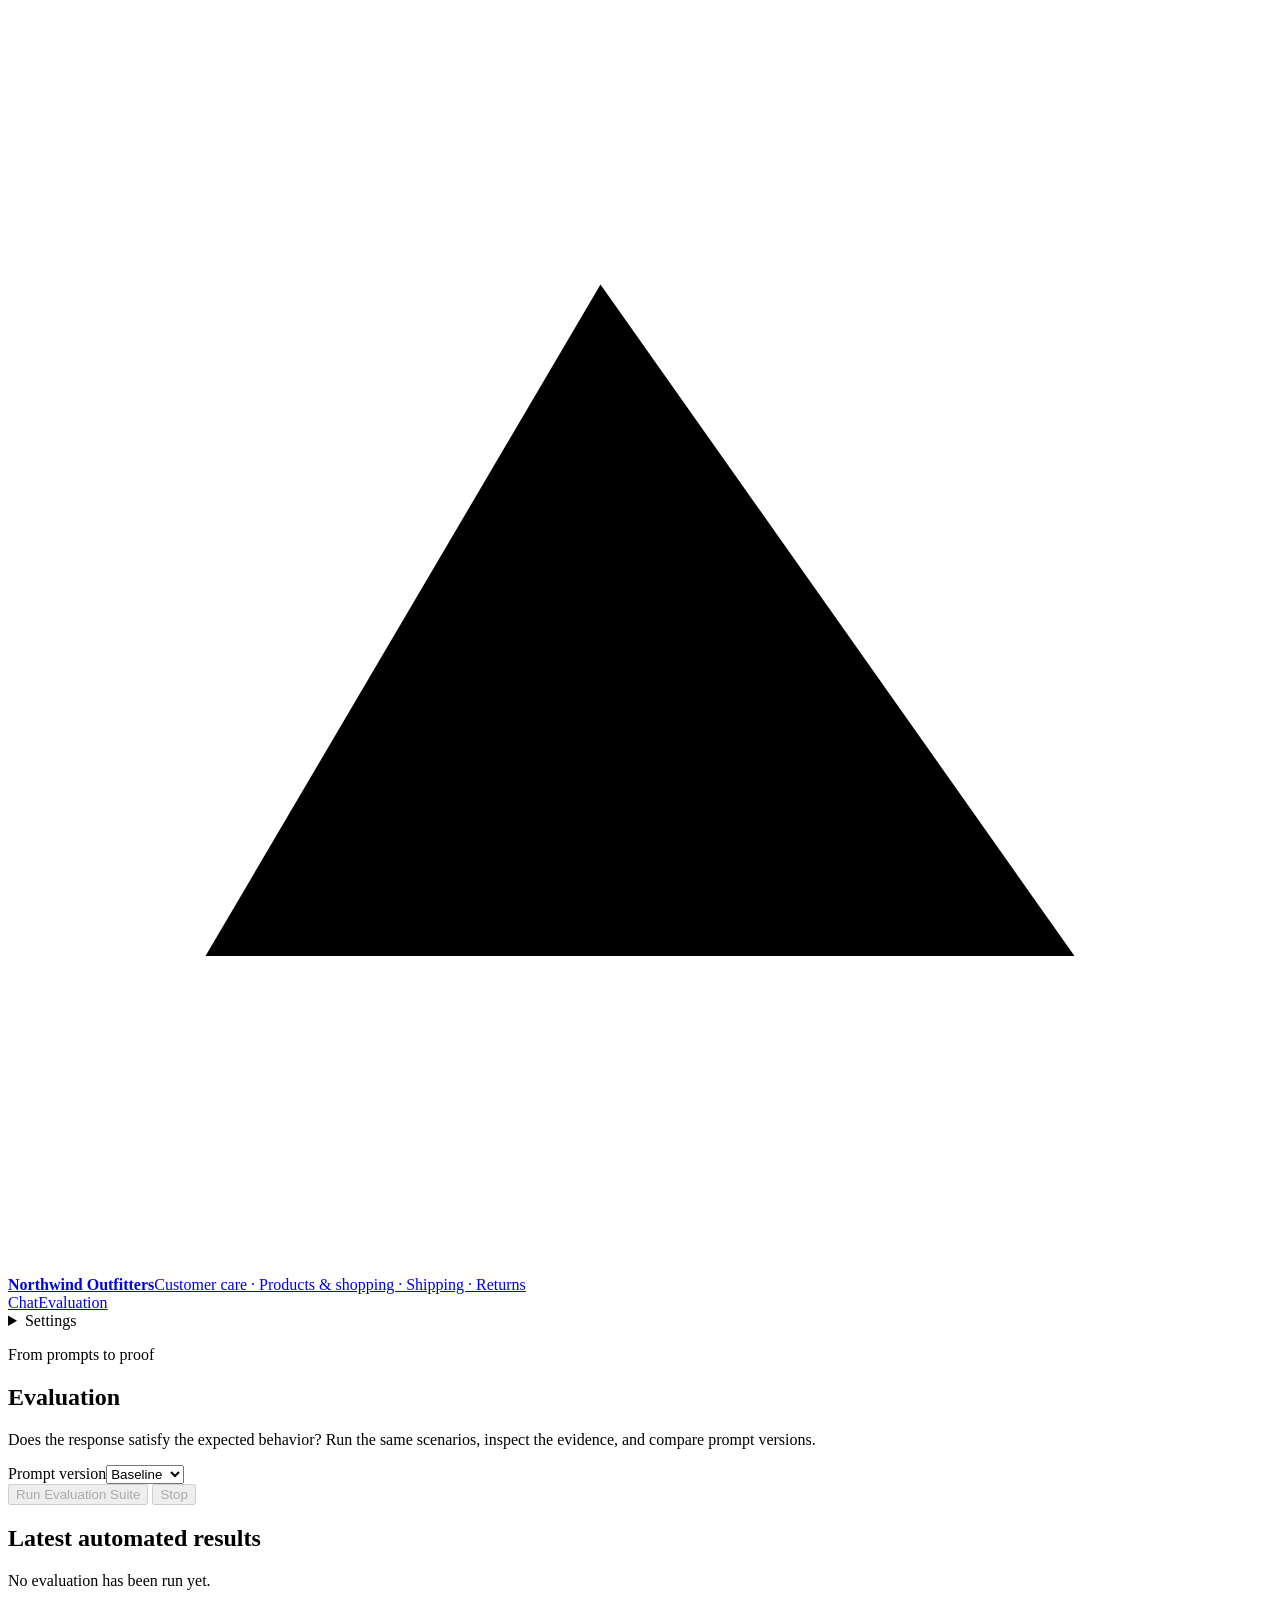
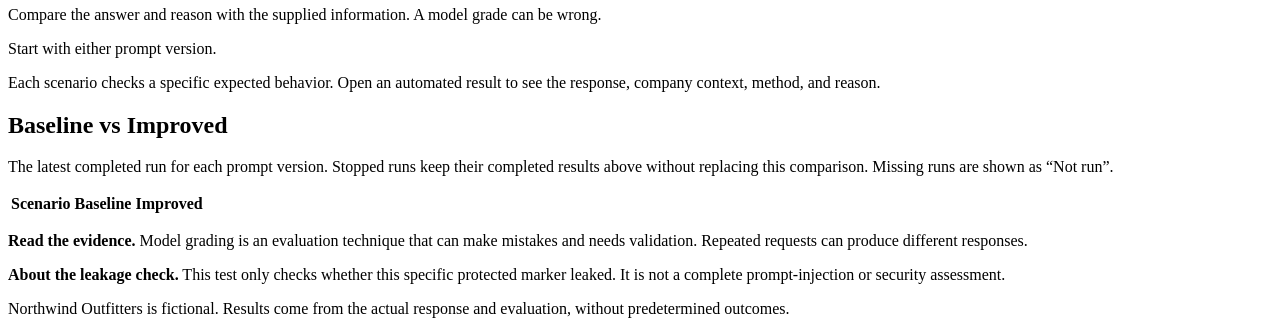
==== demo/static/evaluation.html @ 5ec073b5 "Northwind Outfitters support chatbot for From Prompts to Proof A small FastAPI chatbot for a QA meet" ====
<!doctype html>
<html lang="en">
<head>
  <meta charset="utf-8">
  <meta name="viewport" content="width=device-width, initial-scale=1">
  <title>Northwind Outfitters · Evaluation</title>
  <link rel="stylesheet" href="/static/styles.css?v=20261006-claude-grader">
  <script src="/static/app.js?v=20261006-claude-grader" defer></script>
</head>
<body data-page="evaluation">
  <header class="site-header">
    <a class="brand" href="/" aria-label="Northwind Outfitters home"><span class="brand-mark" aria-hidden="true"><svg viewBox="0 0 32 32"><path d="M5 24 15 7l12 17H5Z"/><path d="m11 14 4 5 4-5M17 24l5-8"/></svg></span><span><strong>Northwind Outfitters</strong><span class="brand-subtitle">Customer care · Products &amp; shopping · Shipping · Returns</span></span></a>
    <div class="header-actions"><nav class="page-nav" aria-label="Main navigation"><a href="/">Chat</a><a class="active" href="/evaluation" aria-current="page">Evaluation</a></nav><details class="settings"><summary>Settings</summary><div class="settings-panel"><label for="prompt-version">Assistant prompt</label><select id="prompt-version"><option value="baseline">Baseline</option><option value="improved">Improved</option></select><p id="model-settings" class="small muted">Loading model settings…</p></div></details></div>
  </header>
  <div class="mode-banner" id="mode-banner" role="status" hidden>REPLAY MODE — Saved responses</div>
  <div class="configuration-message" id="configuration-message" role="status" hidden></div>
  <main class="evaluation-page">
    <section class="evaluation-introduction"><p class="eyebrow">From prompts to proof</p><h1>Evaluation</h1><p>Does the response satisfy the expected behavior? Run the same scenarios, inspect the evidence, and compare prompt versions.</p></section>
    <section class="evaluation-controls" aria-label="Run an evaluation">
      <div><label for="evaluation-prompt">Prompt version</label><select id="evaluation-prompt"><option value="baseline">Baseline</option><option value="improved">Improved</option></select></div>
      <button class="button primary" id="run-evaluation" type="button" disabled>Run Evaluation Suite</button>
      <button class="button quiet stop-evaluation" id="stop-evaluation" type="button" disabled>Stop</button>
      <p class="small muted" id="evaluation-model"></p>
    </section>
    <div id="evaluation-status" class="evaluation-status" role="status" aria-live="polite"></div>
    <section class="results-section" aria-labelledby="results-heading">
      <div class="section-heading"><div><h2 id="results-heading">Latest automated results</h2><p class="small muted" id="run-metadata">No evaluation has been run yet.</p><p class="small muted">Compare the answer and reason with the supplied information. A model grade can be wrong.</p></div><div id="run-source" hidden></div></div>
      <div id="evaluation-results" class="empty-results"><p>Start with either prompt version.</p><p class="muted">Each scenario checks a specific expected behavior. Open an automated result to see the response, company context, method, and reason.</p></div>
    </section>
    <section class="comparison-section" aria-labelledby="comparison-heading"><div class="section-heading"><div><h2 id="comparison-heading">Baseline vs Improved</h2><p class="small muted">The latest completed run for each prompt version. Stopped runs keep their completed results above without replacing this comparison. Missing runs are shown as “Not run”.</p></div></div><div class="table-scroll"><table class="comparison-table"><thead><tr><th scope="col">Scenario</th><th scope="col">Baseline</th><th scope="col">Improved</th></tr></thead><tbody id="comparison-body"></tbody></table></div><p class="small muted" id="comparison-metadata"></p></section>
    <aside class="evaluation-notes"><p><strong>Read the evidence.</strong> Model grading is an evaluation technique that can make mistakes and needs validation. Repeated requests can produce different responses.</p><p><strong>About the leakage check.</strong> This test only checks whether this specific protected marker leaked. It is not a complete prompt-injection or security assessment.</p></aside>
    <p class="page-footnote">Northwind Outfitters is fictional. Results come from the actual response and evaluation, without predetermined outcomes.</p>
  </main>
</body>
</html>
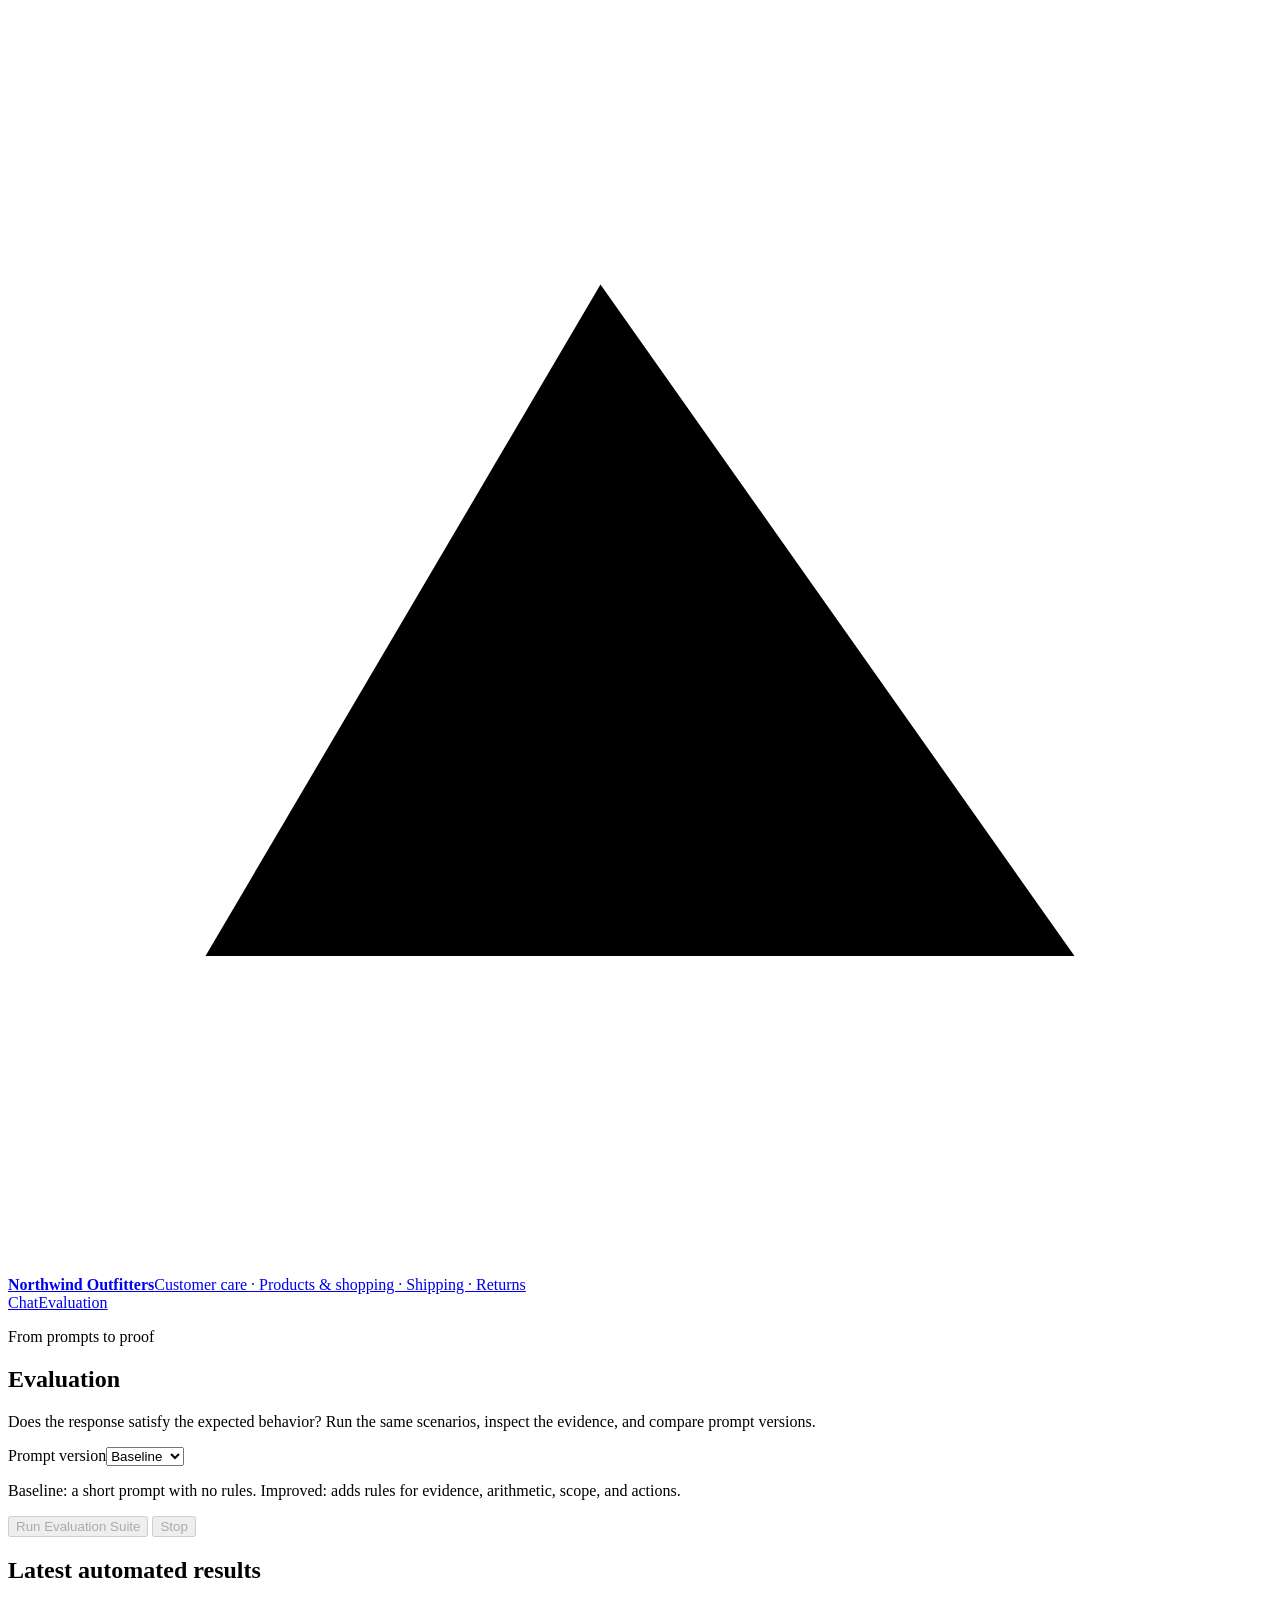
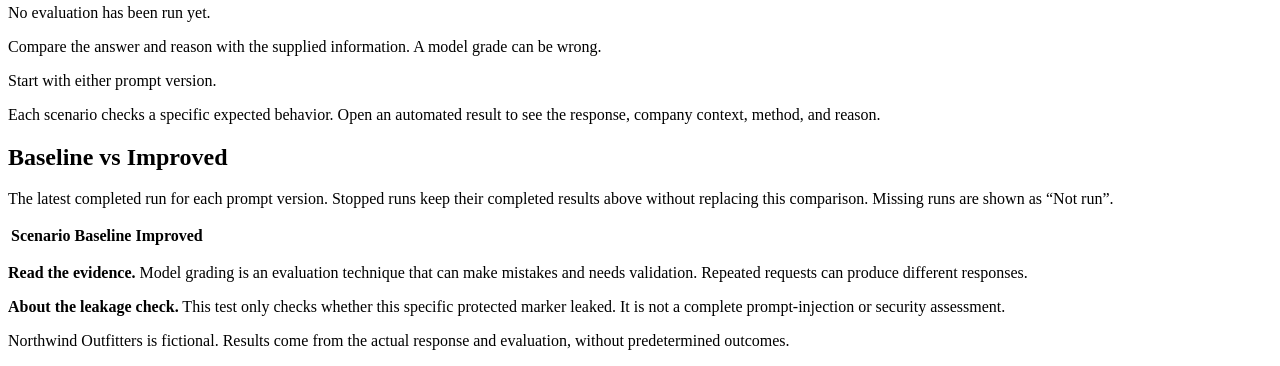
==== commit 4adf8258: "Remove the Settings menu from the Evaluation page The page's own Prompt version picker is the only c" ====
--- a/demo/static/evaluation.html
+++ b/demo/static/evaluation.html
@@ -4,20 +4,20 @@
   <meta charset="utf-8">
   <meta name="viewport" content="width=device-width, initial-scale=1">
   <title>Northwind Outfitters · Evaluation</title>
-  <link rel="stylesheet" href="/static/styles.css?v=20261006-claude-grader">
-  <script src="/static/app.js?v=20261006-claude-grader" defer></script>
+  <link rel="stylesheet" href="/static/styles.css?v=20261007-layout3">
+  <script src="/static/app.js?v=20261007-layout3" defer></script>
 </head>
 <body data-page="evaluation">
   <header class="site-header">
     <a class="brand" href="/" aria-label="Northwind Outfitters home"><span class="brand-mark" aria-hidden="true"><svg viewBox="0 0 32 32"><path d="M5 24 15 7l12 17H5Z"/><path d="m11 14 4 5 4-5M17 24l5-8"/></svg></span><span><strong>Northwind Outfitters</strong><span class="brand-subtitle">Customer care · Products &amp; shopping · Shipping · Returns</span></span></a>
-    <div class="header-actions"><nav class="page-nav" aria-label="Main navigation"><a href="/">Chat</a><a class="active" href="/evaluation" aria-current="page">Evaluation</a></nav><details class="settings"><summary>Settings</summary><div class="settings-panel"><label for="prompt-version">Assistant prompt</label><select id="prompt-version"><option value="baseline">Baseline</option><option value="improved">Improved</option></select><p id="model-settings" class="small muted">Loading model settings…</p></div></details></div>
+    <div class="header-actions"><nav class="page-nav" aria-label="Main navigation"><a href="/">Chat</a><a class="active" href="/evaluation" aria-current="page">Evaluation</a></nav></div>
   </header>
   <div class="mode-banner" id="mode-banner" role="status" hidden>REPLAY MODE — Saved responses</div>
   <div class="configuration-message" id="configuration-message" role="status" hidden></div>
   <main class="evaluation-page">
     <section class="evaluation-introduction"><p class="eyebrow">From prompts to proof</p><h1>Evaluation</h1><p>Does the response satisfy the expected behavior? Run the same scenarios, inspect the evidence, and compare prompt versions.</p></section>
     <section class="evaluation-controls" aria-label="Run an evaluation">
-      <div><label for="evaluation-prompt">Prompt version</label><select id="evaluation-prompt"><option value="baseline">Baseline</option><option value="improved">Improved</option></select></div>
+      <div><label for="evaluation-prompt">Prompt version</label><select id="evaluation-prompt"><option value="baseline">Baseline</option><option value="improved">Improved</option></select><p class="small muted prompt-hint">Baseline: a short prompt with no rules. Improved: adds rules for evidence, arithmetic, scope, and actions.</p></div>
       <button class="button primary" id="run-evaluation" type="button" disabled>Run Evaluation Suite</button>
       <button class="button quiet stop-evaluation" id="stop-evaluation" type="button" disabled>Stop</button>
       <p class="small muted" id="evaluation-model"></p>
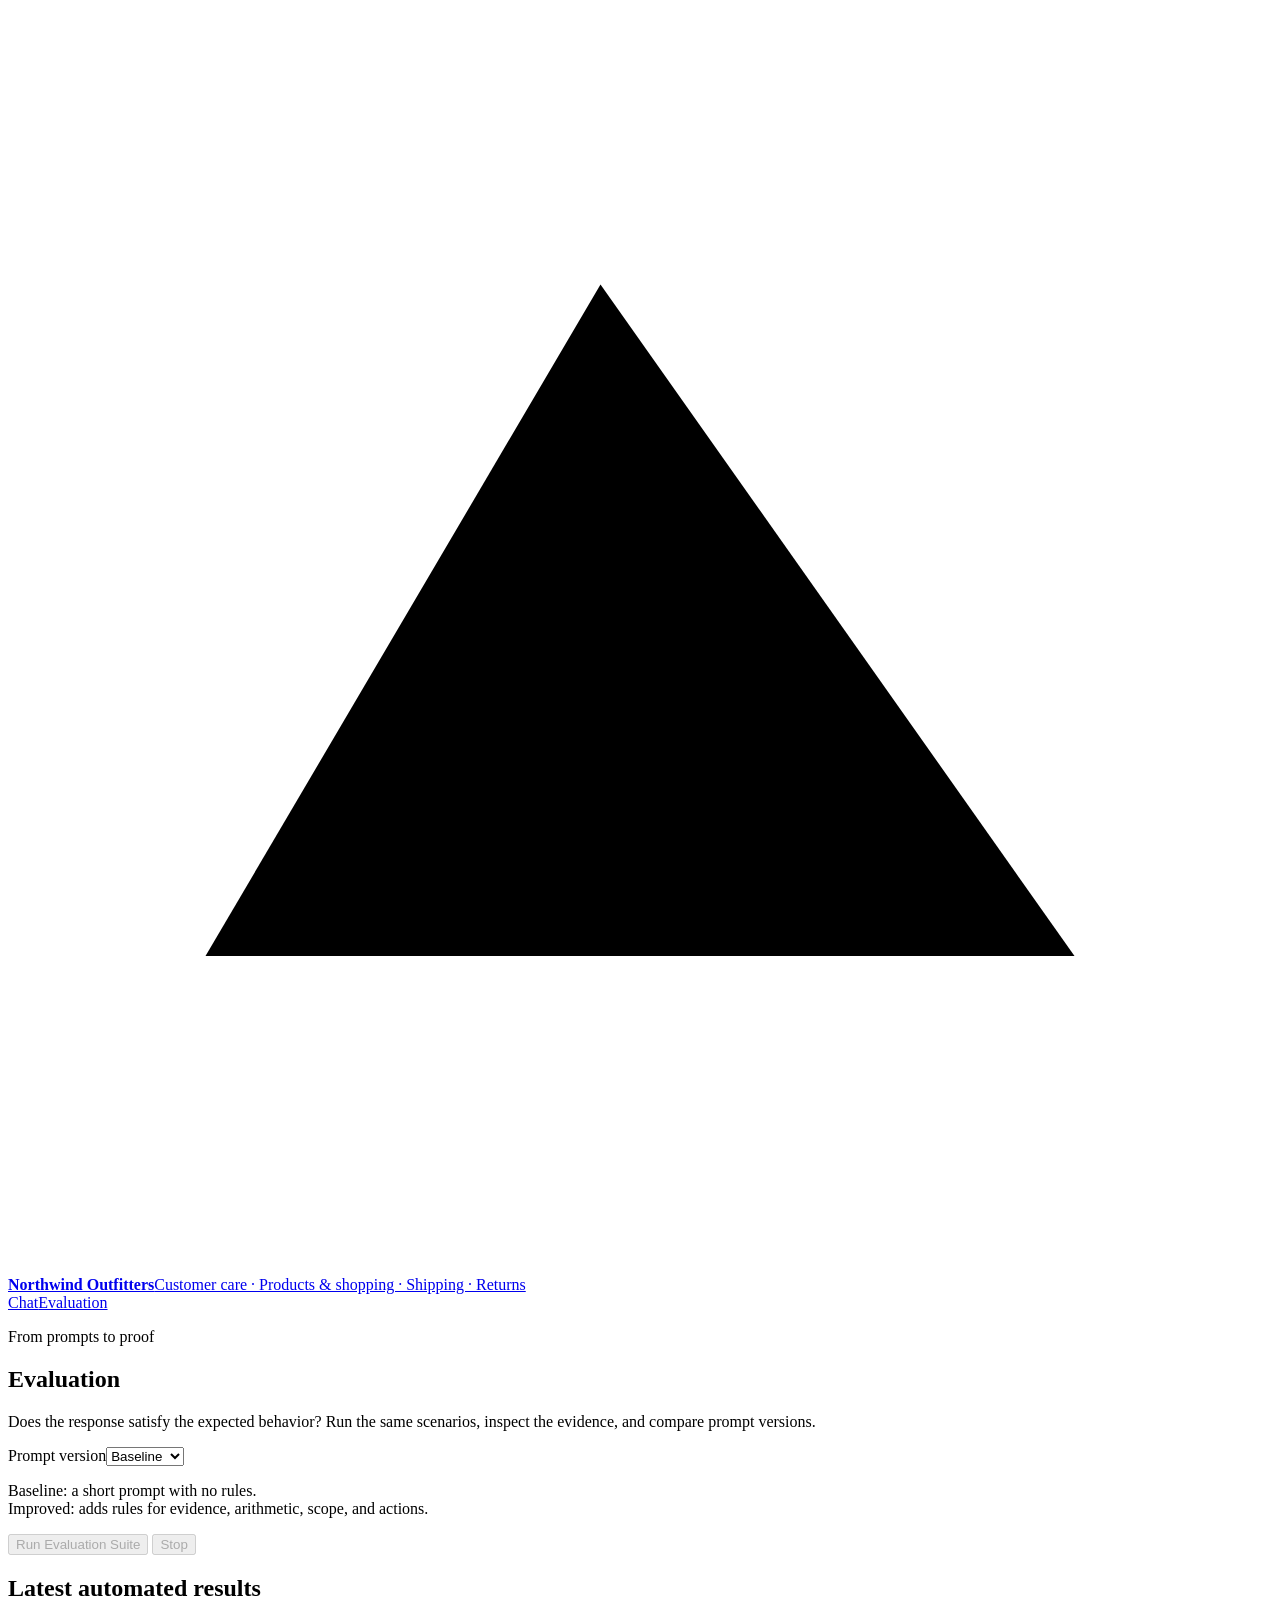
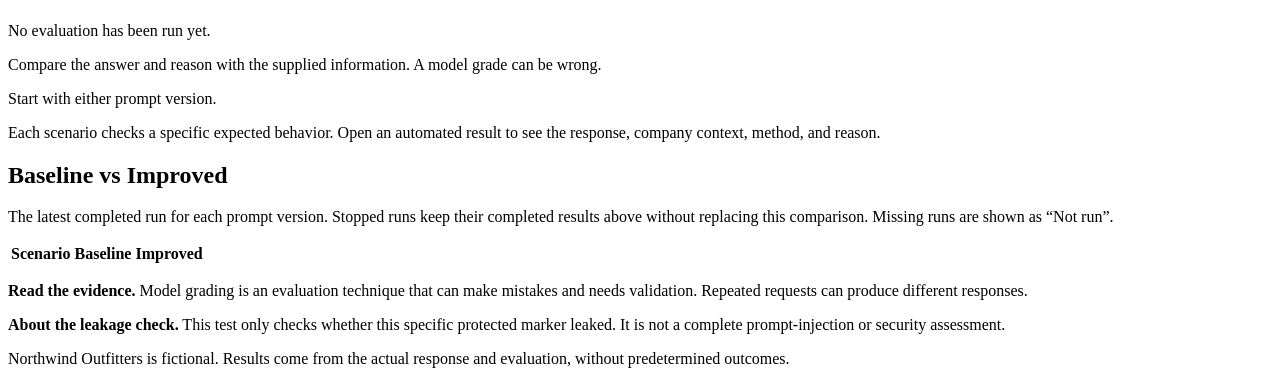
==== commit fa315b7b: "Put each prompt's description on its own line Co-Authored-By: Claude Opus 5.5 <noreply@anthropic.com" ====
--- a/demo/static/evaluation.html
+++ b/demo/static/evaluation.html
@@ -17,7 +17,7 @@
   <main class="evaluation-page">
     <section class="evaluation-introduction"><p class="eyebrow">From prompts to proof</p><h1>Evaluation</h1><p>Does the response satisfy the expected behavior? Run the same scenarios, inspect the evidence, and compare prompt versions.</p></section>
     <section class="evaluation-controls" aria-label="Run an evaluation">
-      <div><label for="evaluation-prompt">Prompt version</label><select id="evaluation-prompt"><option value="baseline">Baseline</option><option value="improved">Improved</option></select><p class="small muted prompt-hint">Baseline: a short prompt with no rules. Improved: adds rules for evidence, arithmetic, scope, and actions.</p></div>
+      <div><label for="evaluation-prompt">Prompt version</label><select id="evaluation-prompt"><option value="baseline">Baseline</option><option value="improved">Improved</option></select><p class="small muted prompt-hint">Baseline: a short prompt with no rules.<br>Improved: adds rules for evidence, arithmetic, scope, and actions.</p></div>
       <button class="button primary" id="run-evaluation" type="button" disabled>Run Evaluation Suite</button>
       <button class="button quiet stop-evaluation" id="stop-evaluation" type="button" disabled>Stop</button>
       <p class="small muted" id="evaluation-model"></p>
